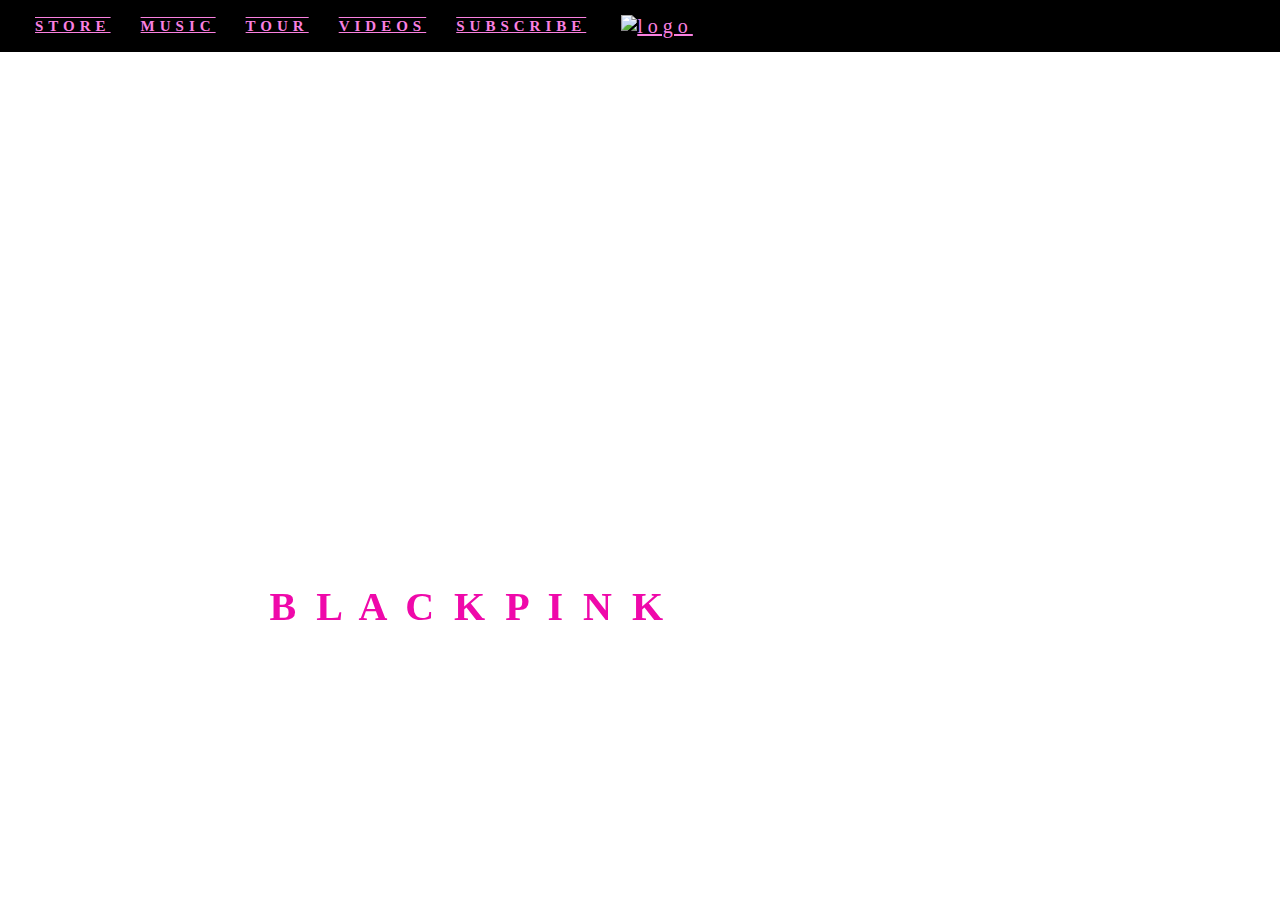
==== indexa.html @ f209e6b4 "navbar update" ====
<!DOCTYPE html>
<html lang="en">

<head>
    <meta charset="UTF-8">
    <meta http-equiv="X-UA-Compatible" content="IE=edge">
    <meta name="viewport" content="width=device-width, initial-scale=1.0">
    <title>Document</title>
    <link rel="stylesheet" href="indeox.css">
    <script type="module" src="https://unpkg.com/ionicons@7.1.0/dist/ionicons/ionicons.esm.js"></script>
</head>

<body>
    <!--navbar-->
    <nav>
        <ul class="menu">

            <li><a href="#store">STORE</a></li>
            <li><a href="#music">MUSIC</a></li>
            <li><a href="#tour">TOUR</a></li>
            <li><a href="#videos">VIDEOS</a></li>
            <li><a href="#subscribe">SUBSCRIBE</a></li>

            <div class="logo">
                <a href="#logo"><img src="https://logos-world.net/wp-content/uploads/2020/12/Blackpink-Logo-700x394.png"
                        alt="logo"></a>
            </div>

            <div class="top-bar">
                <li>
                    <a href="#insta">
                        <ion-icon name="logo-instagram"></ion-icon>
                    </a>
                </li>
                <li>
                    <a href="#tiktok">
                        <ion-icon name="logo-tiktok"></ion-icon>
                    </a>
                </li>
                <li>
                    <a href="#youtube">
                        <ion-icon name="logo-youtube"></ion-icon>
                    </a>
                </li>
                <li>
                    <a href="#twitter">
                        <ion-icon name="logo-twitter"></ion-icon>
                    </a>
                </li>
                <li>
                    <a href="#fb">
                        <ion-icon name="logo-facebook"></ion-icon>
                    </a>
                </li>
                <li>
                    <a href="#apple">
                        <ion-icon name="logo-apple"></ion-icon>
                    </a>
                </li>
            </div>
        </ul>
    </nav>
    <!--homepage-->
    <div id="logo">
        <div class="parallax">
            <div class="text-container">
                <p class="title">B L A C K P I N K </p>
                <p class="word">Born Pink</p>

            </div>
        </div>
</body>

</html>
---- indeox.css ----
@import url('https://fonts.googleapis.com/css2?family=Open+Sans:ital@1&family=PT+Serif&display=swap');
* {
    margin: 0;
    padding: 0;
    box-sizing: border-box
}

body {
    font-family: "Priori" !important;
    font-family: 'PT Serif', serif;
}


/*navbar*/

nav {
    background-color: black;
}

a,
a:hover {
    text-decoration: none;
    color: white;
    text-decoration-line: underline overline;
}

.top-bar {
    display: flex;
    margin-left: 20%;
    letter-spacing: 10px;
}

ion-icon {
    font-size: 18px;
}

.top-bar li {
    list-style: none;
    display: flex;
    margin: 0px 5px;
}

.top-bar a,
nav a {
    color: rgb(250, 128, 224);
}

.top-bar a:hover,
nav a:hover {
    color: rgb(253, 233, 249);
}

nav {
    background: #000;
    padding: 5px 20px;
    display: flex;
    align-items: center;
}

.logo a {
    display: flex;
    align-items: center;
    font-size: 20px;
}

.logo a:hover {
    color: #fff;
}

.menu {
    display: flex;
    align-items: center;
    list-style: none;
    letter-spacing: 5px;
}

.menu li {
    padding: 15px;
    font-size: 15px;
    font-weight: 700;
    color: #f4a7ba;
    font-weight: 700;
    line-height: 80%;
}

.toggle {
    font-size: 30px;
    display: none;
}

@media screen and(max-width:600px) {
    nav {
        display: block;
        position: relative;
        padding: 15px 20px;
    }
    .menu {
        margin-top: 15px;
        display: none;
    }
}

.logo img {
    width: 170px;
    margin-right: -60px;
    margin-left: 20px;
}


/*homepage*/

.parallax {
    background-image: url('https://wallpapers.com/images/featured/3dcpt7p1kgu54lty.jpg');
    background-repeat: no-repeat;
    background-size: cover;
    /* Full height */
    height: 100%;
    /* Create the parallax scrolling effect */
    background-attachment: fixed;
    background-position: center;
    background-repeat: no-repeat;
    background-size: cover;
    display: grid;
    place-items: center;
    text-align: center;
}

.title {
    font-size: 40px;
    letter-spacing: 5px;
    color: rgba(238, 0, 167, 0.966);
    position: fixed;
    font-weight: bolder;
    right: 68vh;
    bottom: 30vh;
}

.word {
    font-size: 25px;
    color: white;
    position: fixed;
    left: 93vh;
    bottom: 20vh;
}

.text-container {
    display: grid;
    place-items: center;
    position: fixed;
    font-size: 56px;
    color: white;
}
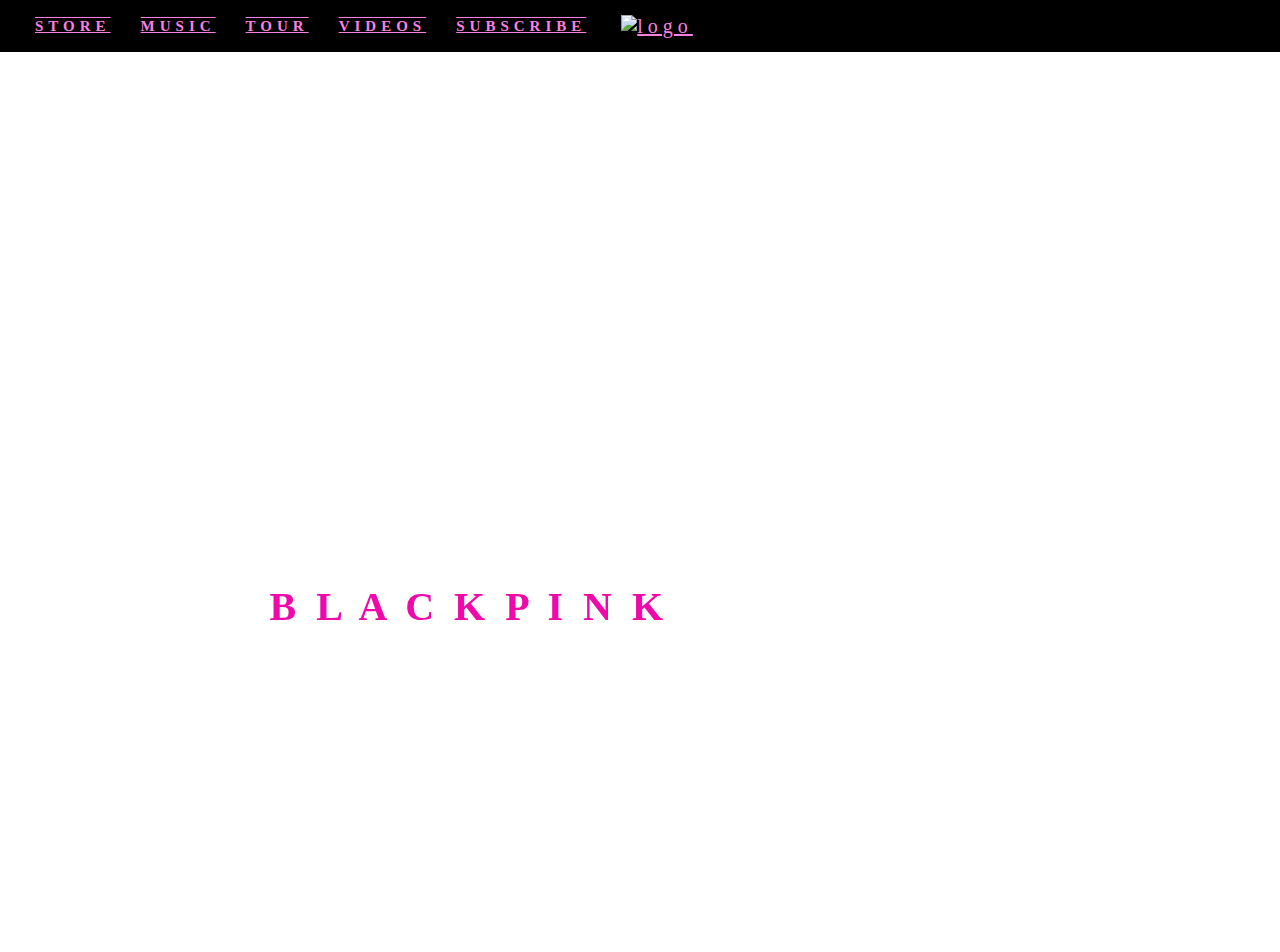
==== commit eb2764ff: "Update indexa.html" ====
--- a/indexa.html
+++ b/indexa.html
@@ -61,14 +61,16 @@
         </ul>
     </nav>
     <!--homepage-->
-    <div id="logo">
-        <div class="parallax">
+    <div class="parallax">
+        <section id="header">
             <div class="text-container">
                 <p class="title">B L A C K P I N K </p>
                 <p class="word">Born Pink</p>
 
             </div>
-        </div>
+        </section>
+    </div>
+
 </body>
 
-</html>+</html>
--- a/indeox.css
+++ b/indeox.css
@@ -109,6 +109,10 @@
 
 /*homepage*/
 
+section {
+    min-height: 100vh;
+}
+
 .parallax {
     background-image: url('https://wallpapers.com/images/featured/3dcpt7p1kgu54lty.jpg');
     background-repeat: no-repeat;
@@ -149,4 +153,10 @@
     position: fixed;
     font-size: 56px;
     color: white;
-}+}
+
+.container {
+    height: 100vh;
+    background-color: #f1f1f1;
+    position: relative;
+}
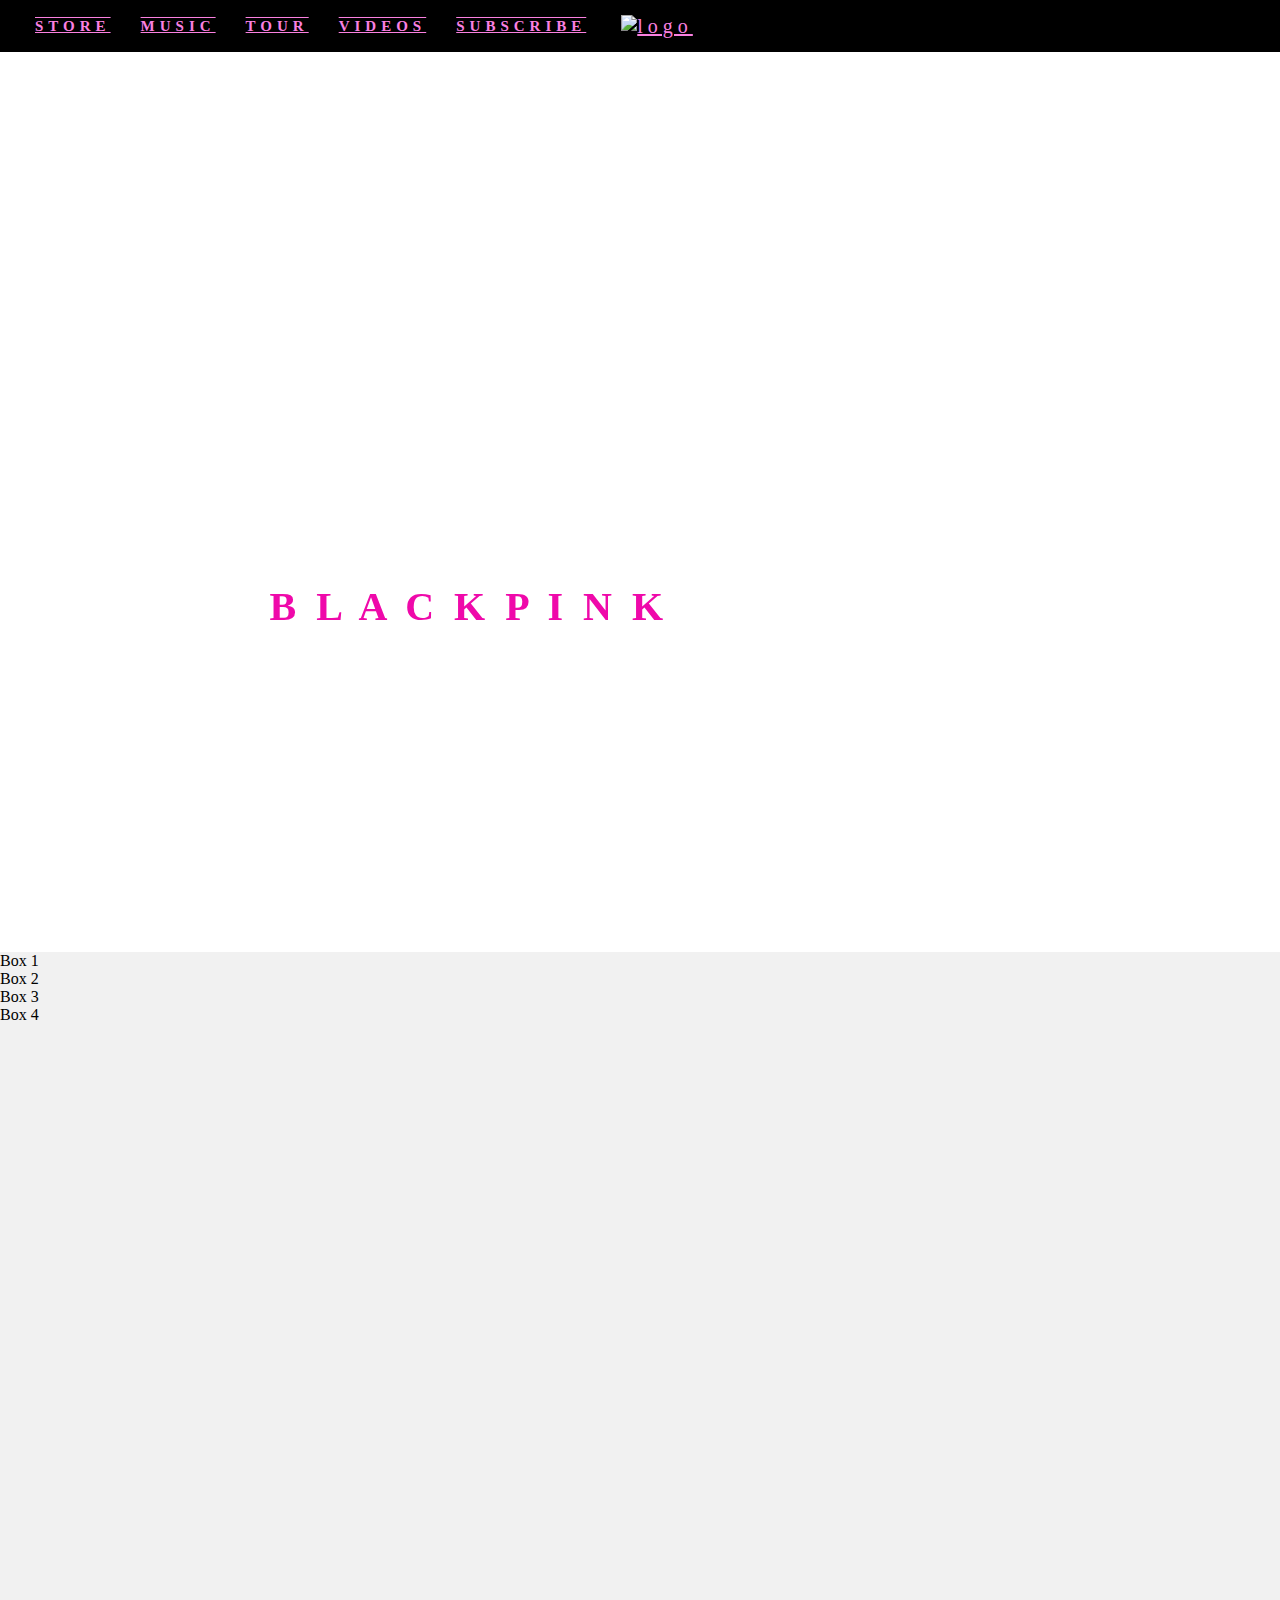
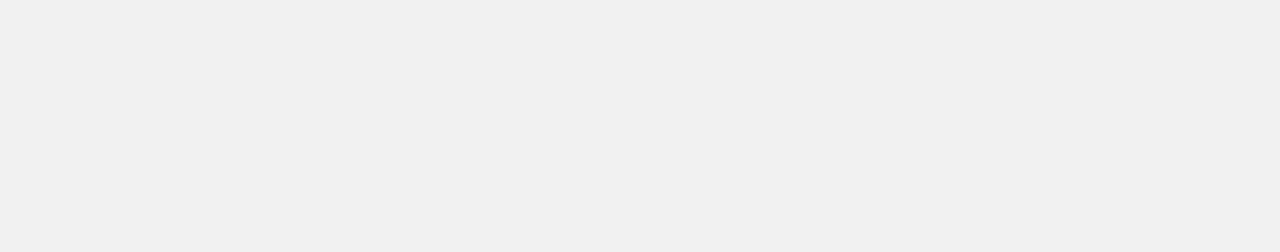
==== commit 98a122ac: "Update indexa.html" ====
--- a/indexa.html
+++ b/indexa.html
@@ -12,7 +12,7 @@
 
 <body>
     <!--navbar-->
-    <nav>
+    <nav class="navbar sticky">
         <ul class="menu">
 
             <li><a href="#store">STORE</a></li>
@@ -65,12 +65,25 @@
         <section id="header">
             <div class="text-container">
                 <p class="title">B L A C K P I N K </p>
-                <p class="word">Born Pink</p>
+
 
             </div>
         </section>
     </div>
 
+    <!--second page-->
+    <div id="shop">
+
+        <div class="container">
+            <div class="box jennie">Box 1</div>
+            <div class="box lisa">Box 2</div>
+            <div class="box jisoo">Box 3</div>
+            <div class="box rose">Box 4</div>
+        </div>
+
+    </div>
+
+
 </body>
 
 </html>
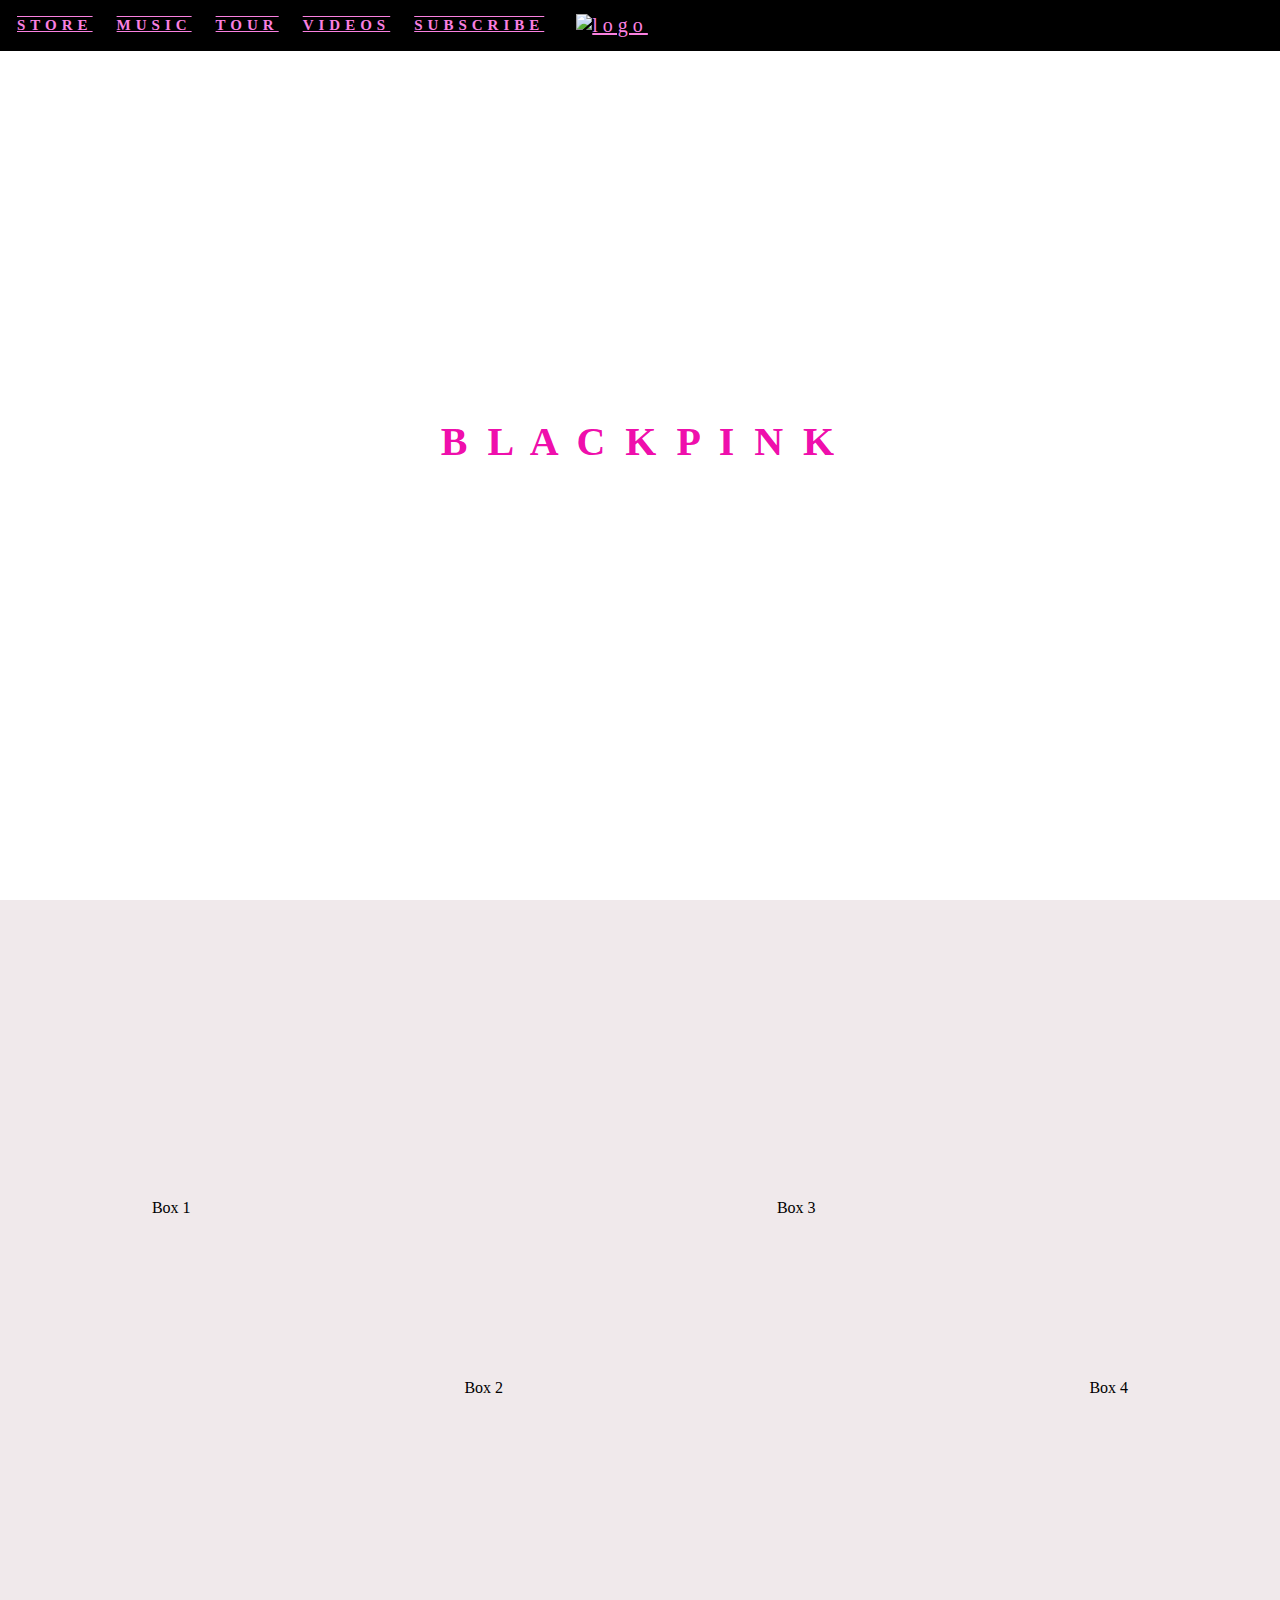
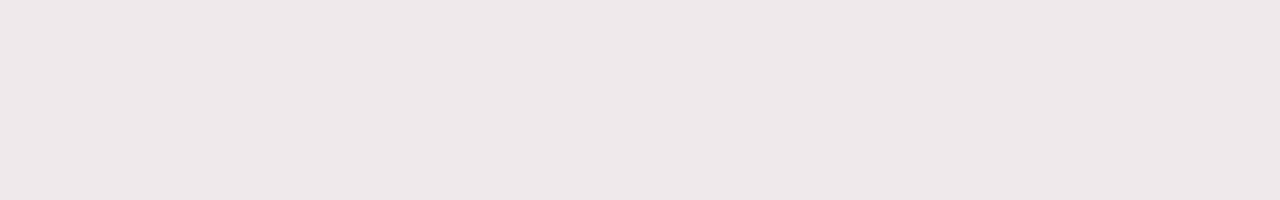
==== commit 78cbcc52: "second page change" ====
--- a/indexa.html
+++ b/indexa.html
@@ -86,4 +86,4 @@
 
 </body>
 
-</html>
+</html>--- a/indeox.css
+++ b/indeox.css
@@ -15,6 +15,19 @@
 
 nav {
     background-color: black;
+    padding: 5px;
+    display: flex;
+    position: fixed;
+    width: 100%;
+    align-items: center;
+}
+
+.top-bar {
+    background-color: black;
+    display: flex;
+    margin-left: 20%;
+    letter-spacing: 10px;
+    padding: 8px;
 }
 
 a,
@@ -24,12 +37,6 @@
     text-decoration-line: underline overline;
 }
 
-.top-bar {
-    display: flex;
-    margin-left: 20%;
-    letter-spacing: 10px;
-}
-
 ion-icon {
     font-size: 18px;
 }
@@ -50,13 +57,6 @@
     color: rgb(253, 233, 249);
 }
 
-nav {
-    background: #000;
-    padding: 5px 20px;
-    display: flex;
-    align-items: center;
-}
-
 .logo a {
     display: flex;
     align-items: center;
@@ -72,15 +72,14 @@
     align-items: center;
     list-style: none;
     letter-spacing: 5px;
+    background-color: black;
 }
 
 .menu li {
-    padding: 15px;
+    padding: 12px;
     font-size: 15px;
     font-weight: 700;
     color: #f4a7ba;
-    font-weight: 700;
-    line-height: 80%;
 }
 
 .toggle {
@@ -97,6 +96,8 @@
     .menu {
         margin-top: 15px;
         display: none;
+        position: fixed;
+        background-color: black;
     }
 }
 
@@ -133,30 +134,78 @@
     font-size: 40px;
     letter-spacing: 5px;
     color: rgba(238, 0, 167, 0.966);
-    position: fixed;
     font-weight: bolder;
-    right: 68vh;
-    bottom: 30vh;
-}
-
-.word {
-    font-size: 25px;
-    color: white;
-    position: fixed;
-    left: 93vh;
-    bottom: 20vh;
+    position: static;
+    margin-top: 105%;
+    margin-bottom: 32%;
 }
 
 .text-container {
     display: grid;
     place-items: center;
-    position: fixed;
     font-size: 56px;
     color: white;
 }
 
+
+/*shop*/
+
+#shop {
+    background-color: #f0e9eb;
+    height: 100vh;
+}
+
 .container {
-    height: 100vh;
-    background-color: #f1f1f1;
-    position: relative;
-}
+    display: flex;
+    justify-content: space-around;
+    align-items: center;
+    height: 300px;
+    padding: 15px;
+}
+
+.container .box {
+    background-color: #f0e9eb;
+}
+
+.box {
+    background-color: #e0cacf;
+    flex: 1;
+    height: 100%;
+    width: 80%;
+    display: flex;
+    justify-content: space-evenly;
+    align-items: center;
+    margin: 5vh;
+}
+
+.jennie {
+    background-image: url('https://i.pinimg.com/564x/75/06/57/7506573825bd3105aa72de973f0241a5.jpg');
+    background-repeat: no-repeat;
+    background-size: cover;
+    order: 1;
+    margin-top: 40vh;
+}
+
+.lisa {
+    background-image: url('https://i.pinimg.com/564x/74/f0/74/74f074bb77e6205834c4042a77bf03f7.jpg');
+    background-repeat: no-repeat;
+    background-size: cover;
+    order: 2;
+    margin-top: 80vh;
+}
+
+.jisoo {
+    background-image: url('https://i.pinimg.com/564x/5b/53/25/5b5325c981e691e9608ee64253e2a859.jpg');
+    background-repeat: no-repeat;
+    background-size: cover;
+    order: 3;
+    margin-top: 40vh;
+}
+
+.rose {
+    background-image: url('https://i.pinimg.com/564x/dd/4a/be/dd4abe9f7b99a25154256191d3fa689f.jpg');
+    background-repeat: no-repeat;
+    background-size: cover;
+    order: 4;
+    margin-top: 80vh;
+}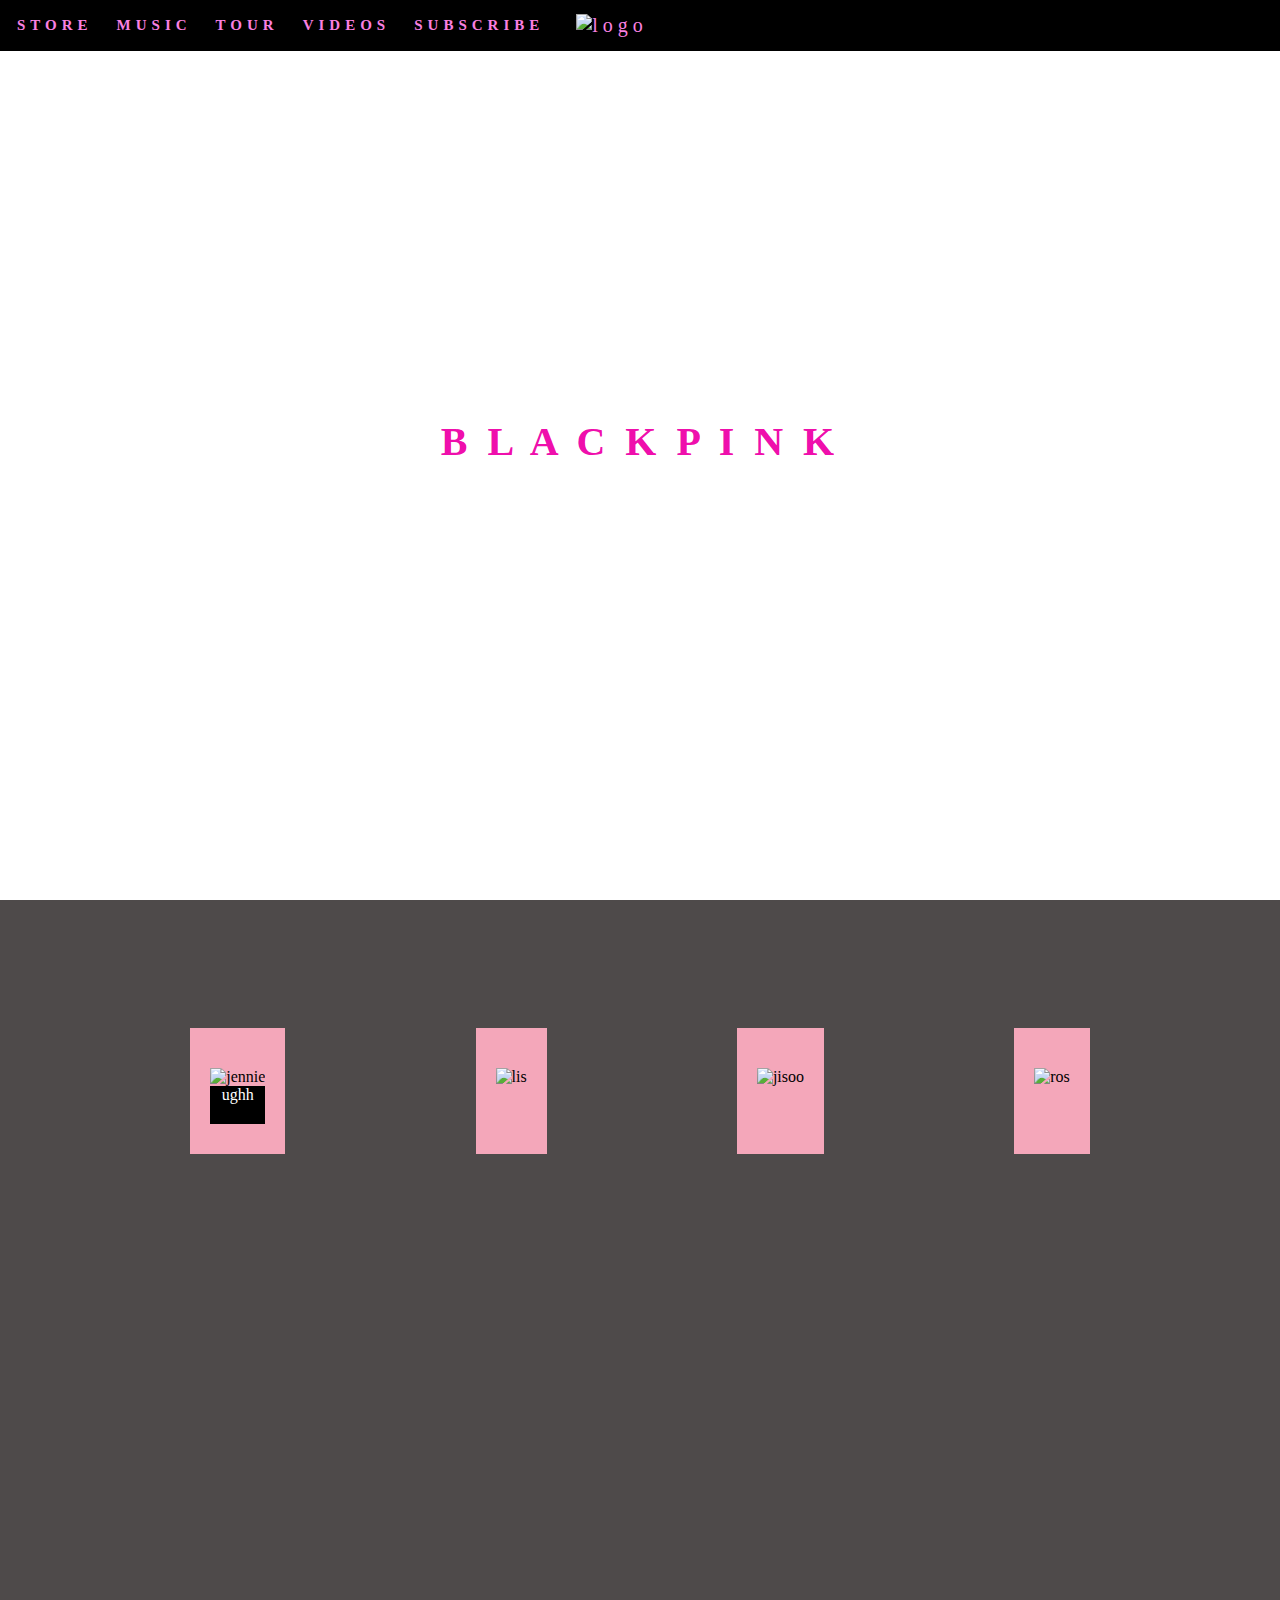
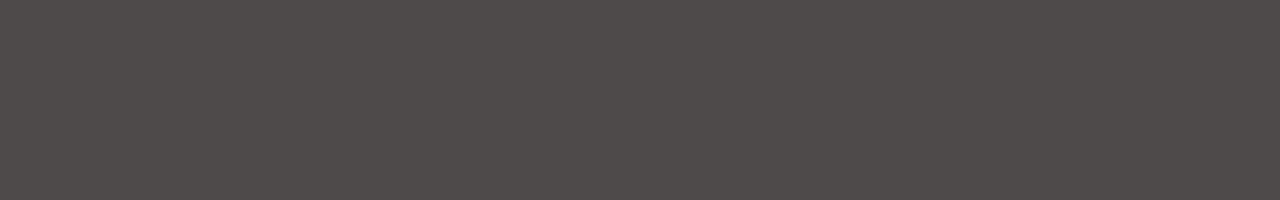
==== commit 135c2fcb: "changee" ====
--- a/indexa.html
+++ b/indexa.html
@@ -75,10 +75,34 @@
     <div id="shop">
 
         <div class="container">
-            <div class="box jennie">Box 1</div>
-            <div class="box lisa">Box 2</div>
-            <div class="box jisoo">Box 3</div>
-            <div class="box rose">Box 4</div>
+
+            <div class="box jennie">
+                <img src="https://i.pinimg.com/564x/75/06/57/7506573825bd3105aa72de973f0241a5.jpg" class="jen"
+                    alt="jennie">
+
+                <div id="jennie">
+                    <p class="jenini">ughh</p>
+                </div>
+            </div>
+
+
+            <div class="box lisa">
+                <img src="https://i.pinimg.com/564x/74/f0/74/74f074bb77e6205834c4042a77bf03f7.jpg" class="lis"
+                    alt="lis">
+
+            </div>
+
+
+            <div class="box jisoo">
+                <img src="https://i.pinimg.com/564x/5b/53/25/5b5325c981e691e9608ee64253e2a859.jpg" class="jis"
+                    alt="jisoo">
+            </div>
+
+
+            <div class="box rose">
+                <img src="https://i.pinimg.com/564x/dd/4a/be/dd4abe9f7b99a25154256191d3fa689f.jpg" class="ros"
+                    alt="ros">
+            </div>
         </div>
 
     </div>
--- a/indeox.css
+++ b/indeox.css
@@ -22,6 +22,10 @@
     align-items: center;
 }
 
+nav a:hover {
+    text-decoration-line: underline overline;
+}
+
 .top-bar {
     background-color: black;
     display: flex;
@@ -34,7 +38,6 @@
 a:hover {
     text-decoration: none;
     color: white;
-    text-decoration-line: underline overline;
 }
 
 ion-icon {
@@ -151,61 +154,77 @@
 /*shop*/
 
 #shop {
-    background-color: #f0e9eb;
+    background-color: #4e4a4a;
     height: 100vh;
+    padding-top: 10%;
 }
 
 .container {
     display: flex;
-    justify-content: space-around;
-    align-items: center;
-    height: 300px;
-    padding: 15px;
-}
-
-.container .box {
-    background-color: #f0e9eb;
+    justify-content: space-evenly;
+}
+
+.box img {
+    height: 50vh;
+    width: 20vw;
 }
 
 .box {
+    background-color: #f4a7ba;
+    padding-top: 40px;
+    padding-right: 20px;
+    padding-left: 20px;
+    ;
+}
+
+.jenini {
+    background-color: black;
+    margin-bottom: 30px;
+    padding-bottom: 20px;
+    color: white;
+    text-align: center;
+}
+
+
+/*
+
+
+
+.box .jennie {
     background-color: #e0cacf;
     flex: 1;
     height: 100%;
-    width: 80%;
-    display: flex;
     justify-content: space-evenly;
     align-items: center;
     margin: 5vh;
 }
 
-.jennie {
-    background-image: url('https://i.pinimg.com/564x/75/06/57/7506573825bd3105aa72de973f0241a5.jpg');
-    background-repeat: no-repeat;
-    background-size: cover;
-    order: 1;
-    margin-top: 40vh;
-}
-
-.lisa {
-    background-image: url('https://i.pinimg.com/564x/74/f0/74/74f074bb77e6205834c4042a77bf03f7.jpg');
-    background-repeat: no-repeat;
-    background-size: cover;
-    order: 2;
-    margin-top: 80vh;
-}
-
-.jisoo {
-    background-image: url('https://i.pinimg.com/564x/5b/53/25/5b5325c981e691e9608ee64253e2a859.jpg');
-    background-repeat: no-repeat;
-    background-size: cover;
-    order: 3;
-    margin-top: 40vh;
-}
-
-.rose {
-    background-image: url('https://i.pinimg.com/564x/dd/4a/be/dd4abe9f7b99a25154256191d3fa689f.jpg');
-    background-repeat: no-repeat;
-    background-size: cover;
-    order: 4;
-    margin-top: 80vh;
-}+#jennie {
+    background-color: aqua;
+    width: 20vw;
+    height: 10vh;
+}
+
+.jen {
+    width: 20vw;
+    padding-top: 20px;
+    padding-bottom: 20px;
+}
+
+
+
+.lis {
+    width: 20vw;
+    height: 30vh;
+}
+
+.jis {
+    width: 20vw;
+    height: 30vh;
+}
+
+.ros {
+    width: 20vw;
+    height: 30vh;
+}
+*/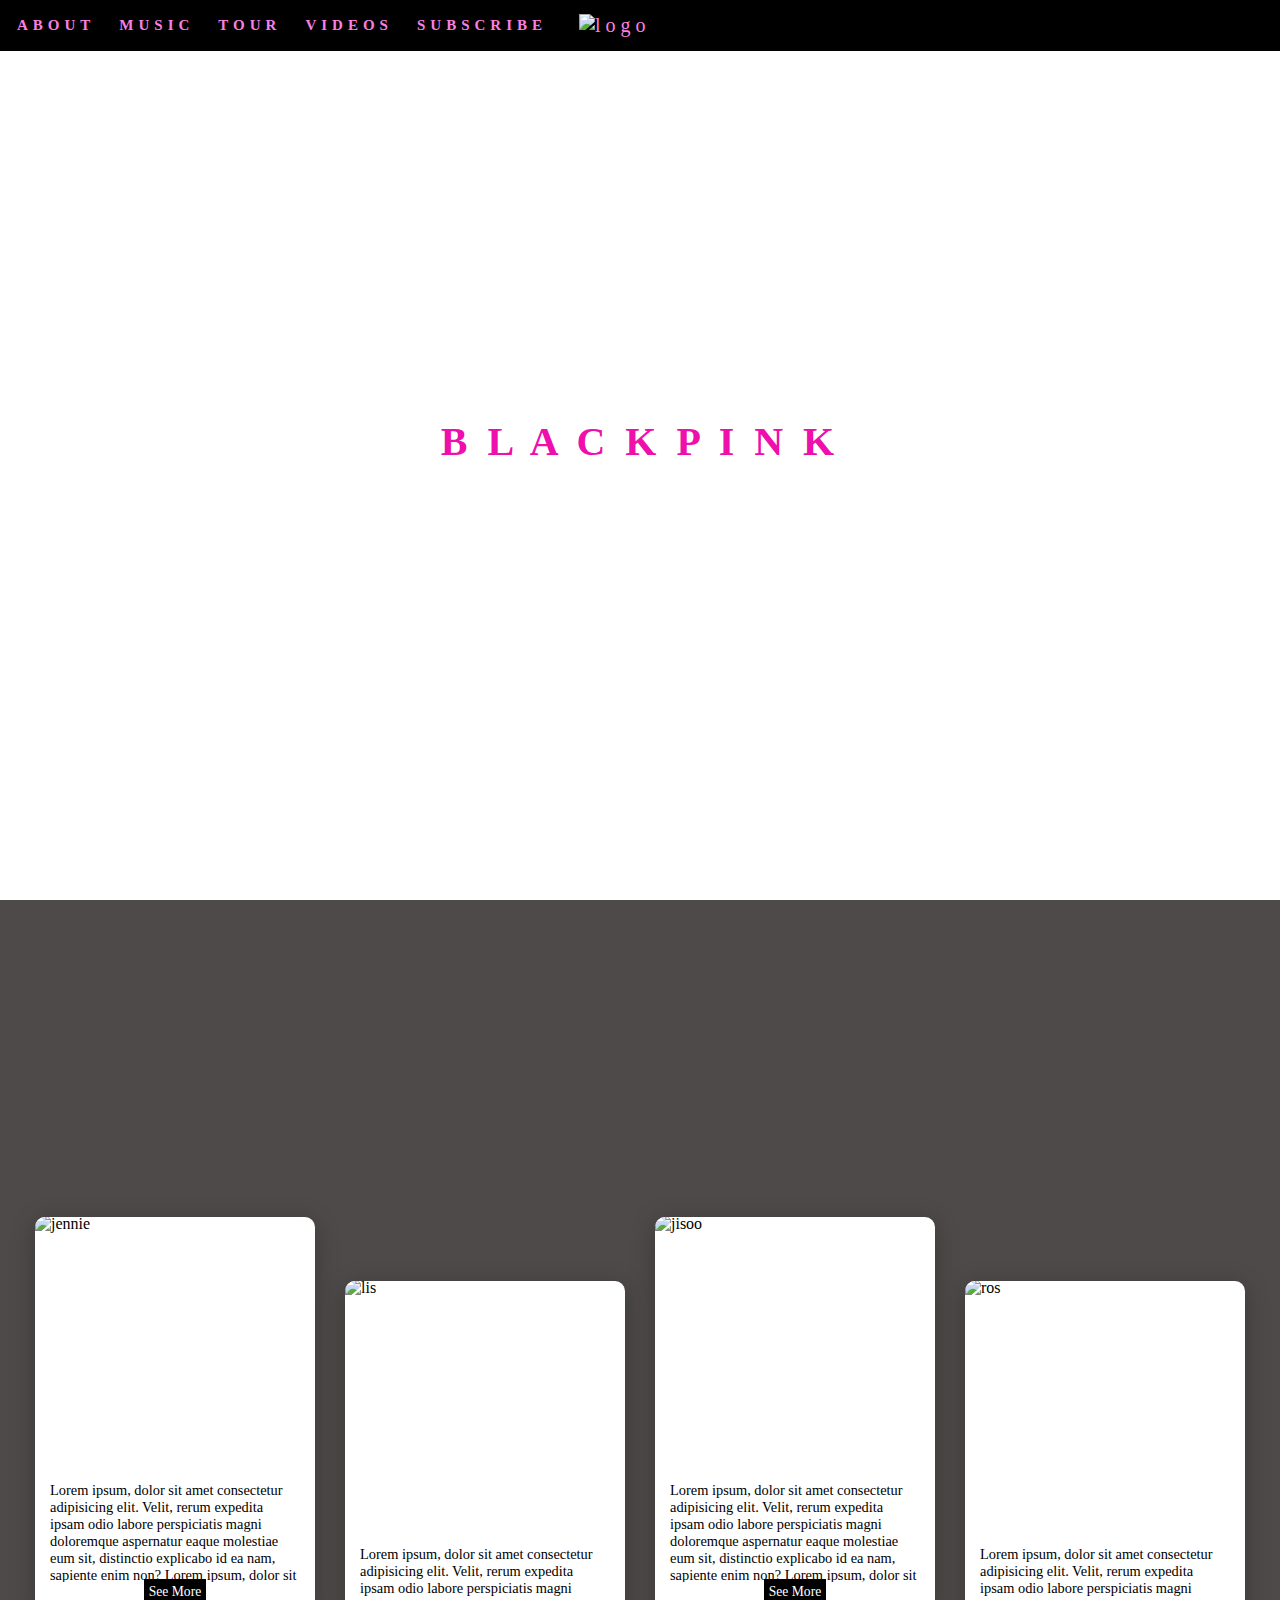
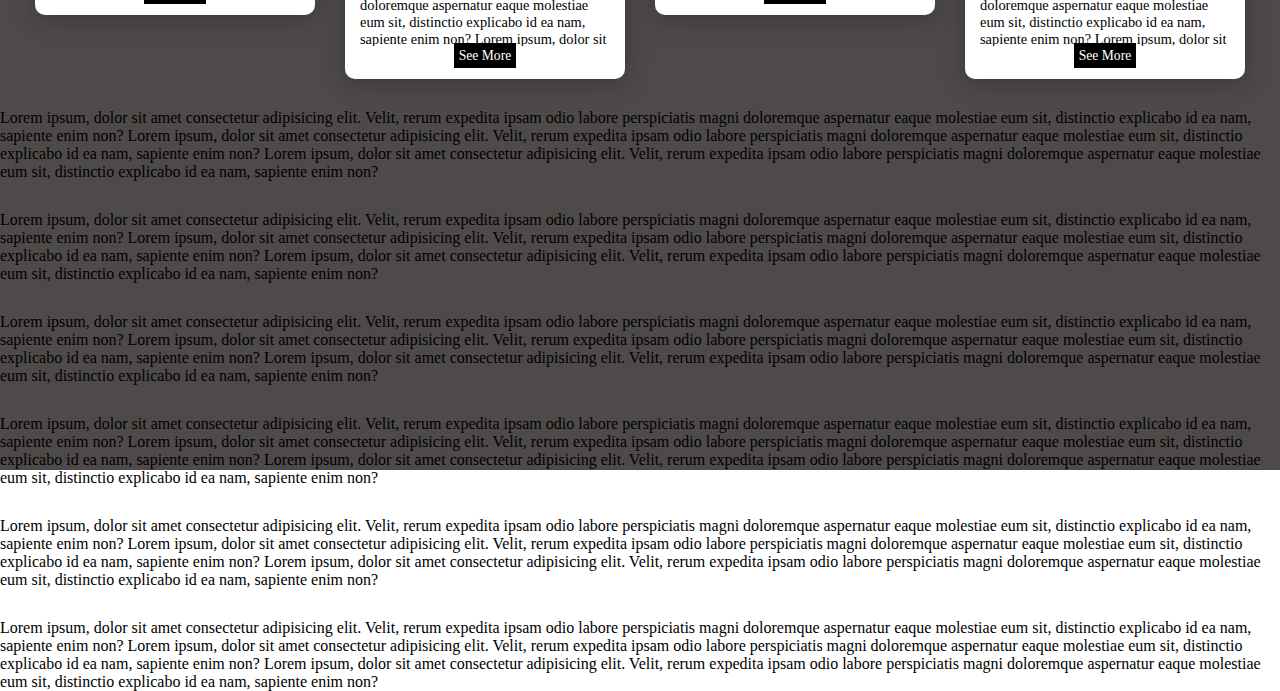
==== commit 2e58972e: "second page done" ====
--- a/indexa.html
+++ b/indexa.html
@@ -15,7 +15,7 @@
     <nav class="navbar sticky">
         <ul class="menu">
 
-            <li><a href="#store">STORE</a></li>
+            <li><a href="#about">ABOUT</a></li>
             <li><a href="#music">MUSIC</a></li>
             <li><a href="#tour">TOUR</a></li>
             <li><a href="#videos">VIDEOS</a></li>
@@ -72,42 +72,167 @@
     </div>
 
     <!--second page-->
-    <div id="shop">
-
-        <div class="container">
-
-            <div class="box jennie">
-                <img src="https://i.pinimg.com/564x/75/06/57/7506573825bd3105aa72de973f0241a5.jpg" class="jen"
-                    alt="jennie">
-
-                <div id="jennie">
-                    <p class="jenini">ughh</p>
-                </div>
-            </div>
-
-
-            <div class="box lisa">
-                <img src="https://i.pinimg.com/564x/74/f0/74/74f074bb77e6205834c4042a77bf03f7.jpg" class="lis"
-                    alt="lis">
-
-            </div>
-
-
-            <div class="box jisoo">
-                <img src="https://i.pinimg.com/564x/5b/53/25/5b5325c981e691e9608ee64253e2a859.jpg" class="jis"
-                    alt="jisoo">
-            </div>
-
-
-            <div class="box rose">
-                <img src="https://i.pinimg.com/564x/dd/4a/be/dd4abe9f7b99a25154256191d3fa689f.jpg" class="ros"
-                    alt="ros">
-            </div>
+    <div id="about">
+
+        <div class="card-container">
+
+            <div class="card">
+                <div class="card-img">
+                    <img src="https://i.pinimg.com/564x/75/06/57/7506573825bd3105aa72de973f0241a5.jpg" class="jen"
+                        alt="jennie">
+                </div>
+                <div class="card-content">
+                    <p class="text">
+                        Lorem ipsum, dolor sit amet consectetur adipisicing elit. Velit, rerum expedita ipsam odio
+                        labore perspiciatis magni doloremque aspernatur eaque molestiae eum sit, distinctio explicabo id
+                        ea nam, sapiente enim non? Lorem ipsum, dolor sit amet consectetur
+                        adipisicing elit. Velit, rerum expedita ipsam odio labore perspiciatis magni doloremque
+                        aspernatur eaque molestiae eum sit, distinctio explicabo id ea nam, sapiente enim non? Lorem
+                        ipsum, dolor sit amet consectetur adipisicing
+                        elit. Velit, rerum expedita ipsam odio labore perspiciatis magni doloremque aspernatur eaque
+                        molestiae eum sit, distinctio explicabo id ea nam, sapiente enim non?
+
+                    </p>
+                    <span class="see-more-btn">See More</span>
+                </div>
+            </div>
+            <!--group2-->
+            <div class="card2">
+                <div class="card-img2">
+                    <img src="https://i.pinimg.com/564x/74/f0/74/74f074bb77e6205834c4042a77bf03f7.jpg" class="lis"
+                        alt="lis">
+                </div>
+                <div class="card-content2">
+                    <p class="text2">
+                        Lorem ipsum, dolor sit amet consectetur adipisicing elit. Velit, rerum expedita ipsam odio
+                        labore perspiciatis magni doloremque aspernatur eaque molestiae eum sit, distinctio explicabo id
+                        ea nam, sapiente enim non? Lorem ipsum, dolor sit amet consectetur
+                        adipisicing elit. Velit, rerum expedita ipsam odio labore perspiciatis magni doloremque
+                        aspernatur eaque molestiae eum sit, distinctio explicabo id ea nam, sapiente enim non? Lorem
+                        ipsum, dolor sit amet consectetur adipisicing
+                        elit. Velit, rerum expedita ipsam odio labore perspiciatis magni doloremque aspernatur eaque
+                        molestiae eum sit, distinctio explicabo id ea nam, sapiente enim non?
+
+                    </p>
+                    <span class="see-more-btn2">See More</span>
+                </div>
+            </div>
+
+            <div class="card">
+                <div class="card-img">
+                    <img src="https://i.pinimg.com/564x/5b/53/25/5b5325c981e691e9608ee64253e2a859.jpg" class="jis"
+                        alt="jisoo">
+                </div>
+                <div class="card-content">
+                    <p class="text">
+                        Lorem ipsum, dolor sit amet consectetur adipisicing elit. Velit, rerum expedita ipsam odio
+                        labore perspiciatis magni doloremque aspernatur eaque molestiae eum sit, distinctio explicabo id
+                        ea nam, sapiente enim non? Lorem ipsum, dolor sit amet consectetur
+                        adipisicing elit. Velit, rerum expedita ipsam odio labore perspiciatis magni doloremque
+                        aspernatur eaque molestiae eum sit, distinctio explicabo id ea nam, sapiente enim non? Lorem
+                        ipsum, dolor sit amet consectetur adipisicing
+                        elit. Velit, rerum expedita ipsam odio labore perspiciatis magni doloremque aspernatur eaque
+                        molestiae eum sit, distinctio explicabo id ea nam, sapiente enim non?
+
+                    </p>
+                    <span class="see-more-btn">See More</span>
+                </div>
+            </div>
+            <!--group2-->
+            <div class="card2">
+                <div class="card-img2">
+                    <img src="https://i.pinimg.com/564x/dd/4a/be/dd4abe9f7b99a25154256191d3fa689f.jpg" class="ros"
+                        alt="ros">
+                </div>
+                <div class="card-content2">
+                    <p class="text2">
+                        Lorem ipsum, dolor sit amet consectetur adipisicing elit. Velit, rerum expedita ipsam odio
+                        labore perspiciatis magni doloremque aspernatur eaque molestiae eum sit, distinctio explicabo id
+                        ea nam, sapiente enim non? Lorem ipsum, dolor sit amet consectetur
+                        adipisicing elit. Velit, rerum expedita ipsam odio labore perspiciatis magni doloremque
+                        aspernatur eaque molestiae eum sit, distinctio explicabo id ea nam, sapiente enim non? Lorem
+                        ipsum, dolor sit amet consectetur adipisicing
+                        elit. Velit, rerum expedita ipsam odio labore perspiciatis magni doloremque aspernatur eaque
+                        molestiae eum sit, distinctio explicabo id ea nam, sapiente enim non?
+
+                    </p>
+                    <span class="see-more-btn2">See More</span>
+                </div>
+            </div>
+
+            <p class="text2">
+                Lorem ipsum, dolor sit amet consectetur adipisicing elit. Velit, rerum expedita ipsam odio labore
+                perspiciatis magni doloremque aspernatur eaque molestiae eum sit, distinctio explicabo id ea nam,
+                sapiente enim non? Lorem ipsum, dolor sit amet consectetur
+                adipisicing elit. Velit, rerum expedita ipsam odio labore perspiciatis magni doloremque aspernatur eaque
+                molestiae eum sit, distinctio explicabo id ea nam, sapiente enim non? Lorem ipsum, dolor sit amet
+                consectetur adipisicing elit. Velit,
+                rerum expedita ipsam odio labore perspiciatis magni doloremque aspernatur eaque molestiae eum sit,
+                distinctio explicabo id ea nam, sapiente enim non?
+
+            </p>
+            <p class="text2">
+                Lorem ipsum, dolor sit amet consectetur adipisicing elit. Velit, rerum expedita ipsam odio labore
+                perspiciatis magni doloremque aspernatur eaque molestiae eum sit, distinctio explicabo id ea nam,
+                sapiente enim non? Lorem ipsum, dolor sit amet consectetur
+                adipisicing elit. Velit, rerum expedita ipsam odio labore perspiciatis magni doloremque aspernatur eaque
+                molestiae eum sit, distinctio explicabo id ea nam, sapiente enim non? Lorem ipsum, dolor sit amet
+                consectetur adipisicing elit. Velit,
+                rerum expedita ipsam odio labore perspiciatis magni doloremque aspernatur eaque molestiae eum sit,
+                distinctio explicabo id ea nam, sapiente enim non?
+
+            </p>
+            <p class="text2">
+                Lorem ipsum, dolor sit amet consectetur adipisicing elit. Velit, rerum expedita ipsam odio labore
+                perspiciatis magni doloremque aspernatur eaque molestiae eum sit, distinctio explicabo id ea nam,
+                sapiente enim non? Lorem ipsum, dolor sit amet consectetur
+                adipisicing elit. Velit, rerum expedita ipsam odio labore perspiciatis magni doloremque aspernatur eaque
+                molestiae eum sit, distinctio explicabo id ea nam, sapiente enim non? Lorem ipsum, dolor sit amet
+                consectetur adipisicing elit. Velit,
+                rerum expedita ipsam odio labore perspiciatis magni doloremque aspernatur eaque molestiae eum sit,
+                distinctio explicabo id ea nam, sapiente enim non?
+
+            </p>
+            <p class="text2">
+                Lorem ipsum, dolor sit amet consectetur adipisicing elit. Velit, rerum expedita ipsam odio labore
+                perspiciatis magni doloremque aspernatur eaque molestiae eum sit, distinctio explicabo id ea nam,
+                sapiente enim non? Lorem ipsum, dolor sit amet consectetur
+                adipisicing elit. Velit, rerum expedita ipsam odio labore perspiciatis magni doloremque aspernatur eaque
+                molestiae eum sit, distinctio explicabo id ea nam, sapiente enim non? Lorem ipsum, dolor sit amet
+                consectetur adipisicing elit. Velit,
+                rerum expedita ipsam odio labore perspiciatis magni doloremque aspernatur eaque molestiae eum sit,
+                distinctio explicabo id ea nam, sapiente enim non?
+
+            </p>
+            <p class="text2">
+                Lorem ipsum, dolor sit amet consectetur adipisicing elit. Velit, rerum expedita ipsam odio labore
+                perspiciatis magni doloremque aspernatur eaque molestiae eum sit, distinctio explicabo id ea nam,
+                sapiente enim non? Lorem ipsum, dolor sit amet consectetur
+                adipisicing elit. Velit, rerum expedita ipsam odio labore perspiciatis magni doloremque aspernatur eaque
+                molestiae eum sit, distinctio explicabo id ea nam, sapiente enim non? Lorem ipsum, dolor sit amet
+                consectetur adipisicing elit. Velit,
+                rerum expedita ipsam odio labore perspiciatis magni doloremque aspernatur eaque molestiae eum sit,
+                distinctio explicabo id ea nam, sapiente enim non?
+
+            </p>
+            <p class="text2">
+                Lorem ipsum, dolor sit amet consectetur adipisicing elit. Velit, rerum expedita ipsam odio labore
+                perspiciatis magni doloremque aspernatur eaque molestiae eum sit, distinctio explicabo id ea nam,
+                sapiente enim non? Lorem ipsum, dolor sit amet consectetur
+                adipisicing elit. Velit, rerum expedita ipsam odio labore perspiciatis magni doloremque aspernatur eaque
+                molestiae eum sit, distinctio explicabo id ea nam, sapiente enim non? Lorem ipsum, dolor sit amet
+                consectetur adipisicing elit. Velit,
+                rerum expedita ipsam odio labore perspiciatis magni doloremque aspernatur eaque molestiae eum sit,
+                distinctio explicabo id ea nam, sapiente enim non?
+
+            </p>
         </div>
 
+
+
     </div>
 
-
+    <script src="index.js"></script>
 </body>
 
 </html>--- a/indeox.css
+++ b/indeox.css
@@ -151,80 +151,177 @@
 }
 
 
-/*shop*/
-
-#shop {
+/*about*/
+
+#about {
     background-color: #4e4a4a;
-    height: 100vh;
-    padding-top: 10%;
-}
-
-.container {
-    display: flex;
-    justify-content: space-evenly;
-}
-
-.box img {
-    height: 50vh;
-    width: 20vw;
-}
-
-.box {
-    background-color: #f4a7ba;
-    padding-top: 40px;
-    padding-right: 20px;
-    padding-left: 20px;
-    ;
-}
-
-.jenini {
-    background-color: black;
-    margin-bottom: 30px;
-    padding-bottom: 20px;
-    color: white;
+    height: 130vh;
+    padding-bottom: 18%;
+    display: flex;
+    justify-content: center;
+    align-items: center;
+}
+
+.card-container {
+    display: flex;
+    justify-content: center;
+    align-items: center;
+    gap: 30px;
+    flex-wrap: wrap;
+}
+
+.card-container2 {
+    display: flex;
+    justify-content: center;
+    align-items: center;
+    gap: 30px;
+    flex-wrap: wrap;
+    margin: 30px;
+}
+
+.card {
+    background: #fff;
+    width: 280px;
+    box-shadow: 0 5px 25px rgba(2, 2, 2, 0.25);
+    border-radius: 10px;
+    overflow: hidden;
+    margin-top: 55%;
+}
+
+.card2 {
+    background: #fff;
+    width: 280px;
+    box-shadow: 0 5px 25px rgba(2, 2, 2, 0.25);
+    border-radius: 10px;
+    overflow: hidden;
+    margin-top: 65%;
+}
+
+.card .card-img {
+    width: 280px;
+    height: 250px;
+    display: flex;
+    justify-content: center;
+    align-items: center;
+    padding-bottom: 10%;
+}
+
+.card2 .card-img2 {
+    width: 280px;
+    height: 250px;
+    display: flex;
+    justify-content: center;
+    align-items: center;
+    padding-bottom: 10%;
+}
+
+.card .card-img img {
+    width: 102%;
+    height: 102%;
+}
+
+.card2 .card-img2 img {
+    width: 102%;
+    height: 102%;
+}
+
+.card-content {
     text-align: center;
-}
-
-
-/*
-
-
-
-.box .jennie {
-    background-color: #e0cacf;
-    flex: 1;
+    margin: 15px;
+}
+
+.card-content2 {
+    text-align: center;
+    margin: 15px;
+}
+
+.card-content .text {
+    position: relative;
+    font-size: .9em;
+    text-align: left;
+    height: 100px;
+    overflow: hidden;
+    transition: height 0.3s ease;
+}
+
+.card-content .text:before {
+    content: "";
+    position: absolute;
+    bottom: 0;
+    left: 0;
+    width: 100%;
     height: 100%;
-    justify-content: space-evenly;
-    align-items: center;
-    margin: 5vh;
-}
-
-#jennie {
-    background-color: aqua;
-    width: 20vw;
-    height: 10vh;
-}
-
-.jen {
-    width: 20vw;
-    padding-top: 20px;
-    padding-bottom: 20px;
-}
-
-
-
-.lis {
-    width: 20vw;
-    height: 30vh;
-}
-
-.jis {
-    width: 20vw;
-    height: 30vh;
-}
-
-.ros {
-    width: 20vw;
-    height: 30vh;
-}
-*/+    background: linear-gradient(to top, #fff, transparent);
+    display: none;
+}
+
+.card-content2 .text2 {
+    position: relative;
+    font-size: .9em;
+    text-align: left;
+    height: 100px;
+    overflow: hidden;
+    transition: height 0.3s ease;
+}
+
+.card-content2 .text2:before {
+    content: "";
+    position: absolute;
+    bottom: 0;
+    left: 0;
+    width: 100%;
+    height: 100%;
+    background: linear-gradient(to top, #fff, transparent);
+    display: none;
+}
+
+.card.gradient .card-contentt .text:before {
+    display: block;
+}
+
+.card-content .see-more-btn {
+    font-size: .85em;
+    background-color: #000000;
+    color: #ffffff;
+    user-select: none;
+    cursor: pointer;
+    transition: color 0.3s ease;
+    padding: 5px;
+}
+
+.card-content2 .see-more-btn2 {
+    font-size: .85em;
+    background-color: #000000;
+    color: #ffffff;
+    user-select: none;
+    cursor: pointer;
+    transition: color 0.3s ease;
+    padding: 5px;
+}
+
+.card-content .see-more-btn:hover {
+    color: #fa1ac9;
+}
+
+.card-content2 .see-more-btn2:hover {
+    color: #fa1ac9;
+}
+
+@media screen and (max-width:450px) {
+    .card-container .card-container2 {
+        margin: 15px;
+    }
+    .card .card2 {
+        width: 100%;
+    }
+    .card .card-img {
+        width: 100%;
+        max-width: 800px;
+        height: auto;
+    }
+    .card-img2 .card-img2 {
+        width: 100%;
+        max-width: 800px;
+        height: auto;
+    }
+}